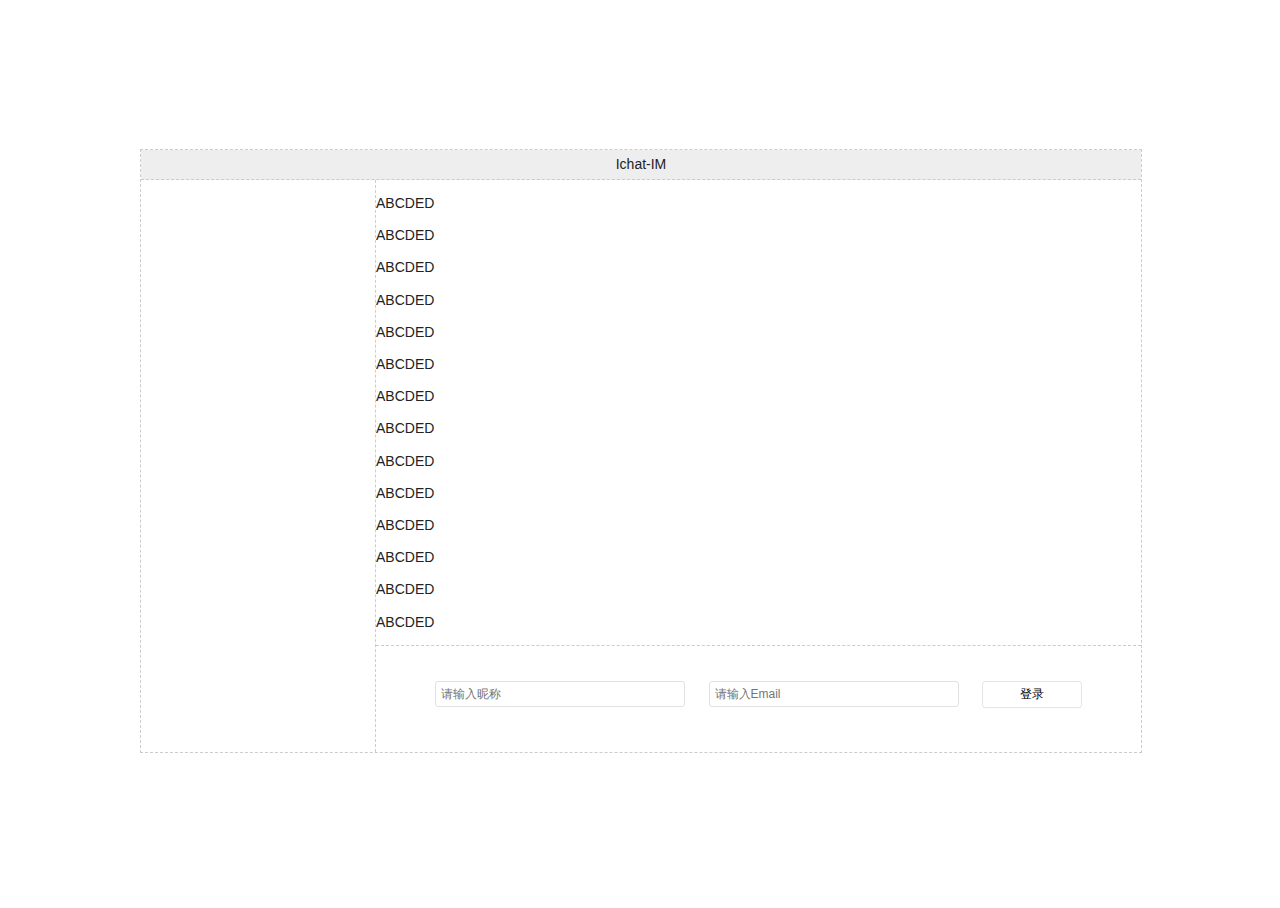
==== webclient/index.html @ 7667c12d "updates" ====
<!DOCTYPE html>
<html>
<head>
	<meta charset="utf-8">
	<meta name="renderer" content="webkit">
	<title>公共聊天室</title>
	<link rel="stylesheet" type="text/css" href="./assets/css/ichat-im.css">
</head>
<body>
	<div id="main">
		<div class="container">
			<div id="header">Ichat-IM</div>
			<div id="main-div">
				<div id="box1">
				</div>
				<div id="box2">
					<div id="row-1">
						<p>ABCDED</p>
						<p>ABCDED</p>
						<p>ABCDED</p>
						<p>ABCDED</p>
						<p>ABCDED</p>
						<p>ABCDED</p>
						<p>ABCDED</p>
						<p>ABCDED</p>
						<p>ABCDED</p>
						<p>ABCDED</p>
						<p>ABCDED</p>
						<p>ABCDED</p>
						<p>ABCDED</p>
						<p>ABCDED</p>
						<p>ABCDED</p>
						<p>ABCDED</p>
						<p>ABCDED</p>
						<p>ABCDED</p>
						<p>ABCDED</p>
						<p>ABCDED</p>
						<p>ABCDED</p>
						<p>ABCDED</p>
						<p>ABCDED</p>
						<p>ABCDED</p>
						<p>ABCDED</p>
						<p>ABCDED</p>
						<p>ABCDED</p>
						<p>ABCDED</p>
						<p>ABCDED</p>
						<p>ABCDED</p>
						<p>ABCDED</p>
						<p>ABCDED</p>
						<p>ABCDED</p>
						<p>ABCDED</p>
						<p>ABCDED</p>
						<p>ABCDED</p>
						<p>ABCDED</p>
						<p>ABCDED</p>
						<p>ABCDED</p>
						<p>ABCDED</p>
						<p>ABCDED</p>
						<p>ABCDED</p>
						<p>ABCDED</p>
						<p>ABCDED</p>
						<p>ABCDED</p>
						<p>ABCDED</p>
						<p>ABCDED</p>
					</div>
					
					<div id="row-2">
						<div class="send-msg-box-wrapper">
							<div id="inputbox" style="display: none;">
								<div class="input-area">
									<ul class="tool-bar">
										<li class="tool-item">
											<i class="" title="表情"></i>
											<div class="faceDiv"></div>
										</li>
										<li class="tool-item">
											<i class="" onclick="upload()" title="图片"></i>
										</li>
									</ul>
									<span class="user-guide">Enter 发送 , Ctrl+Enter 换行</span>

									<div class="msg-box" style="height:100%;">
										<textarea class="input-msg-box" onkeydown="chat.keySend(event);" id="chattext"></textarea>
									</div>

								</div>

								<div class="action-area">
									<a href="javascript:;" class="send-message-button" onclick="chat.sendMessage()">发送</a>
								</div>
							</div>

							<div id="loginbox" class="area" style="width:100%;text-align:center;display:block;">
								<form action="javascript:void(0)" onsubmit="return chat.doLogin('','');">
									<div class="clearfix" style="margin-top:35px">
										<input name="name" id="name" style="margin-right:20px;width:250px;" placeholder="请输入昵称" class="fm-input" value="" type="text">
										<input id="email" class="fm-input" style="margin-right:20px;width:250px;" name="email" placeholder="请输入Email" type="text">
										<button type="submit" class="btn">登录</button>
									</div>
									
								</form>
							</div>

						</div>
					</div>
				</div>
			</div>
		</div>
	</div>
</body>
</html>

<script src="./assets/js/config.js"></script>
<script src="./assets/js/ichat.js"></script>
---- webclient/assets/css/ichat-im.css ----
/*html, body, div, span, applet, object, iframe, h1, h2, h3, h4, h5, h6, p, blockquote, pre, a, abbr, acronym, address, big, cite, code, del, dfn, em, img, ins, kbd, q, s, samp, small, strike, strong, sub, sup, tt, var, b, u, i, center, dl, dt, dd, ol, ul, li, fieldset, form, label, legend, table, caption, tbody, tfoot, thead, tr, th, td, article, aside, canvas, details, embed, figure, figcaption, footer, header, hgroup, menu, nav, output, ruby, section, summary, time, mark, audio, video { margin: 0px; padding: 0px; border: 0px none; font-family: inherit; font-style: inherit; font-weight: inherit; line-height: inherit; font-size-adjust: inherit; font-stretch: inherit; font-feature-settings: inherit; font-language-override: inherit; font-kerning: inherit; font-synthesis: inherit; font-variant: inherit; font-size: 100%; vertical-align: baseline; }*/
html { line-height: 1; }
ol, ul { list-style: outside none none; }
q::before, q::after, blockquote::before, blockquote::after { content: none; }
td {margin:0;padding: 0;}
html, body {
	width: 100%;
	height: 100%;
	overflow: hidden;
	color: rgb(34, 34, 34);
	font-size: 14px;
	line-height: 1.3em;
	font-family: "冬青黑体简体中文","Tahoma","Hiragino Sans GB","Microsoft YaHei","微软雅黑","STHeiti","WenQuanYi Micro Hei",SimSun,sans-serif,"Apple Color Emoji" ! important;
}

body {
	box-sizing: border-box;
}
input, textarea, keygen, select, button {
	font-family: "冬青黑体简体中文","Tahoma","Hiragino Sans GB","Microsoft YaHei","微软雅黑","STHeiti","WenQuanYi Micro Hei",SimSun,sans-serif,"Apple Color Emoji" ! important;
}
pre {
	white-space: pre-wrap;
}

#main {
	width: 100%;
	height: 100%;
	padding-top: 1px;
}

.container {
	position: absolute;
    left: 50%;
    top: 50%;
    width: 1000px;
    height: 602px;
    margin-left: -500px;
    margin-top: -301px;
    overflow: hidden;
    border: 1px dashed #ccc;
}

#header {
    width: 100%;
    height: 29px;
    line-height: 29px;
    text-align: center;
    border-bottom: 1px dashed #ccc;
    background: #eee repeat;
}

#main-div {
    display: block;
    width: 100%;
    height: 572px;
}

#box1 {
	float: left;
	width: 233px; 
    height: 100%;
    background-color: #fff;
    overflow-x: hidden;
    overflow-y: auto;
}
#box2 {
	position: relative;
	float: right;
	width: 765px;
    height: 100%;
    border-left: 1px dashed #ccc;
    background-color: #fff;
    overflow: hidden;
}

#box2 #row-1 {
	width: 100%;
	height: 465px;
	background-color: #fff;
    overflow-y: auto;
    overflow-x: hidden;
}

#box2 #row-2 {
	position: absolute;
	bottom: 0px;
	left: 0px;
	width: 100%;
	min-height: 106px;
	border-top: 1px dashed #ccc;
}

.btn {
    width: 100px;
    height: 27px;
    background: #fff;
    border: 1px solid #e5e5e5;
    border-radius: 3px;
    outline: 0 none;
    cursor: pointer;
    overflow: hidden;
    text-overflow: ellipsis;
    white-space: nowrap;
    overflow-wrap: normal;
    display: inline-block;
	text-align: center;
    text-decoration: none;
    font-size: 12px;
}
.fm-input {
	border: 1px solid #ccc;	
	box-sizing: border-box;
    color: rgb(34, 34, 34);
    font-size: 12px;
    border: 1px solid rgb(225, 225, 225);
    border-radius: 3px;
    background-color: rgb(255, 255, 255);
    padding: 5px;
    outline: 0px none;
}
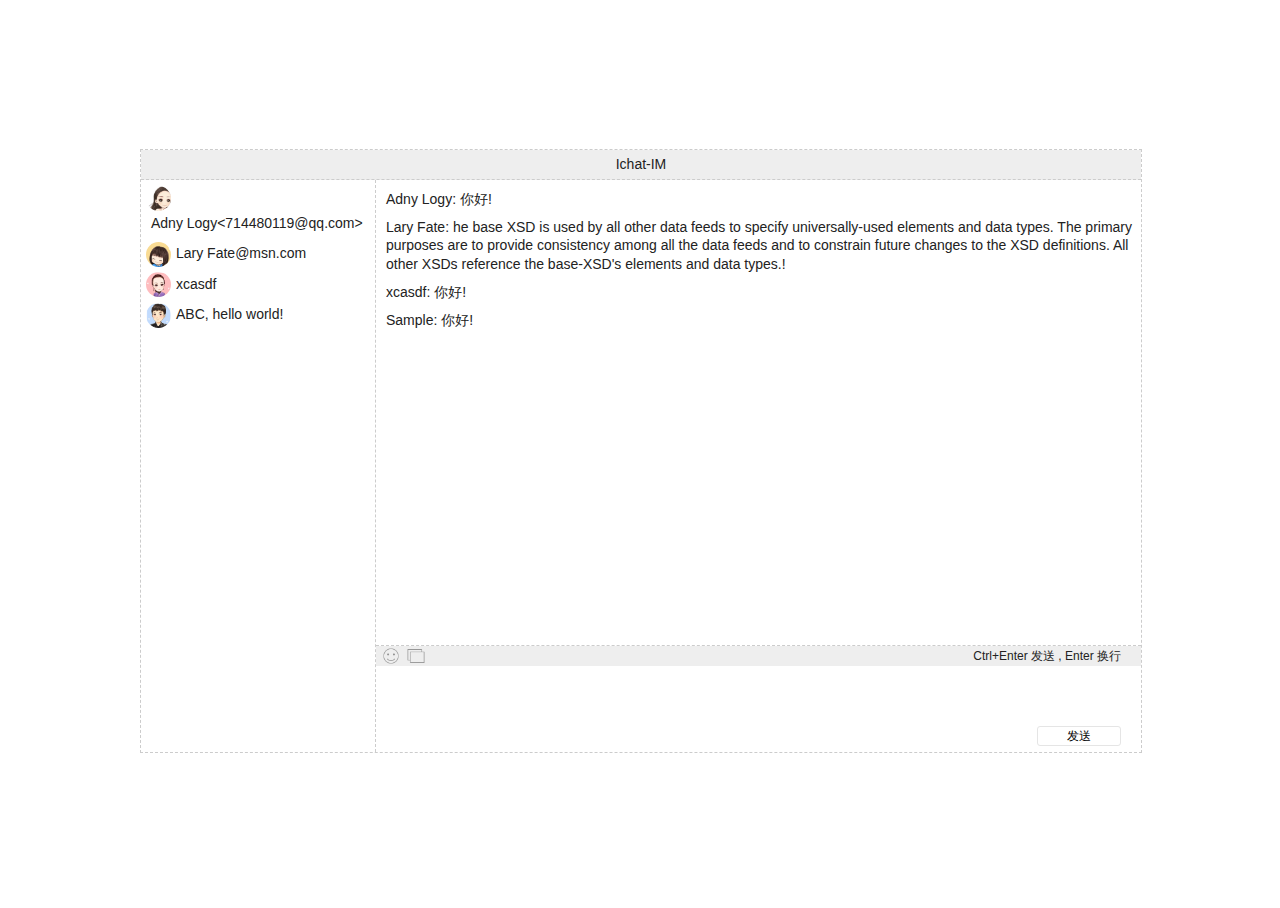
==== commit 9e1b9460: "updates" ====
--- a/webclient/index.html
+++ b/webclient/index.html
@@ -11,97 +11,79 @@
 		<div class="container">
 			<div id="header">Ichat-IM</div>
 			<div id="main-div">
+
 				<div id="box1">
+					<div>
+						<ul>
+							<li><img src="./assets/images/f1/f_4.jpg"/><span>Adny Logy&lt;714480119@qq.com&gt;</span></li>
+							<li><img src="./assets/images/f1/f_2.jpg"/><span>Lary Fate@msn.com</span></li>
+							<li><img src="./assets/images/f1/f_6.jpg"/><span>xcasdf</span></li>
+							<li><img src="./assets/images/f1/f_5.jpg"/><span>ABC, hello world!</span></li>
+						</ul>
+					</div>
 				</div>
+
 				<div id="box2">
 					<div id="row-1">
-						<p>ABCDED</p>
-						<p>ABCDED</p>
-						<p>ABCDED</p>
-						<p>ABCDED</p>
-						<p>ABCDED</p>
-						<p>ABCDED</p>
-						<p>ABCDED</p>
-						<p>ABCDED</p>
-						<p>ABCDED</p>
-						<p>ABCDED</p>
-						<p>ABCDED</p>
-						<p>ABCDED</p>
-						<p>ABCDED</p>
-						<p>ABCDED</p>
-						<p>ABCDED</p>
-						<p>ABCDED</p>
-						<p>ABCDED</p>
-						<p>ABCDED</p>
-						<p>ABCDED</p>
-						<p>ABCDED</p>
-						<p>ABCDED</p>
-						<p>ABCDED</p>
-						<p>ABCDED</p>
-						<p>ABCDED</p>
-						<p>ABCDED</p>
-						<p>ABCDED</p>
-						<p>ABCDED</p>
-						<p>ABCDED</p>
-						<p>ABCDED</p>
-						<p>ABCDED</p>
-						<p>ABCDED</p>
-						<p>ABCDED</p>
-						<p>ABCDED</p>
-						<p>ABCDED</p>
-						<p>ABCDED</p>
-						<p>ABCDED</p>
-						<p>ABCDED</p>
-						<p>ABCDED</p>
-						<p>ABCDED</p>
-						<p>ABCDED</p>
-						<p>ABCDED</p>
-						<p>ABCDED</p>
-						<p>ABCDED</p>
-						<p>ABCDED</p>
-						<p>ABCDED</p>
-						<p>ABCDED</p>
-						<p>ABCDED</p>
+						<p>
+							<span>Adny Logy:</span>
+							<span>你好!</span>
+						</p>
+
+						<p>
+							<span>Lary Fate:</span>
+							<span>he base XSD is used by all other data feeds to specify universally-used elements and data types. The primary purposes are to provide consistency among all the data feeds and to constrain future changes to the XSD definitions. All other XSDs reference the base-XSD's elements and data types.!</span>
+						</p>
+
+						<p>
+							<span>xcasdf:</span>
+							<span>你好!</span>
+						</p>
+
+						<p>
+							<span>Sample:</span>
+							<span>你好!</span>
+						</p>
+
 					</div>
 					
 					<div id="row-2">
-						<div class="send-msg-box-wrapper">
-							<div id="inputbox" style="display: none;">
-								<div class="input-area">
-									<ul class="tool-bar">
-										<li class="tool-item">
-											<i class="" title="表情"></i>
-											<div class="faceDiv"></div>
-										</li>
-										<li class="tool-item">
-											<i class="" onclick="upload()" title="图片"></i>
-										</li>
-									</ul>
-									<span class="user-guide">Enter 发送 , Ctrl+Enter 换行</span>
+						<div id="inputbox" style="display: block;">
+							<div class="input-area">
+								<ul class="tool-bar clearfix">
+									<li>
+										<i class="emo" title="表情"><img src="./assets/images/happy_face.png"/></i>
+										<div id="faceDiv"></div>
+									</li>
+									<li>
+										<i class="attachment" onclick="upload()" title="图片"><img src="./assets/images/photos.png"></i>
+									</li>
+									<li class="user-guide">
+										<span>Ctrl+Enter 发送 , Enter 换行</span>
+									</li>
+								</ul>
 
-									<div class="msg-box" style="height:100%;">
-										<textarea class="input-msg-box" onkeydown="chat.keySend(event);" id="chattext"></textarea>
-									</div>
-
+								<div class="msg-box">
+									<textarea onkeydown="chat.keySend(event);" id="chattext"></textarea>
 								</div>
 
-								<div class="action-area">
-									<a href="javascript:;" class="send-message-button" onclick="chat.sendMessage()">发送</a>
-								</div>
 							</div>
 
-							<div id="loginbox" class="area" style="width:100%;text-align:center;display:block;">
-								<form action="javascript:void(0)" onsubmit="return chat.doLogin('','');">
-									<div class="clearfix" style="margin-top:35px">
-										<input name="name" id="name" style="margin-right:20px;width:250px;" placeholder="请输入昵称" class="fm-input" value="" type="text">
-										<input id="email" class="fm-input" style="margin-right:20px;width:250px;" name="email" placeholder="请输入Email" type="text">
-										<button type="submit" class="btn">登录</button>
-									</div>
-									
-								</form>
+							<div class="action-area">
+								<a href="javascript:;" class="btn wxbtn" onclick="chat.sendMessage()">发送</a>
 							</div>
+						</div>
 
+						<div id="loginbox" class="area" style="width:100%;text-align:center;display:none;">
+							<form action="javascript:void(0)" onsubmit="return webctl.doLogin('','');">
+								<div class="clearfix" style="margin-top:35px">
+									<input type="text" name="name" id="name" class="fm-input" placeholder="请输入昵称"/>
+									<input type="text" name="email" id="email" class="fm-input" placeholder="请输入Email"/>
+									<button type="submit" class="btn">登录</button>
+								</div>
+							</form>
 						</div>
+
 					</div>
 				</div>
 			</div>
--- a/webclient/assets/css/ichat-im.css
+++ b/webclient/assets/css/ichat-im.css
@@ -1,4 +1,3 @@
-/*html, body, div, span, applet, object, iframe, h1, h2, h3, h4, h5, h6, p, blockquote, pre, a, abbr, acronym, address, big, cite, code, del, dfn, em, img, ins, kbd, q, s, samp, small, strike, strong, sub, sup, tt, var, b, u, i, center, dl, dt, dd, ol, ul, li, fieldset, form, label, legend, table, caption, tbody, tfoot, thead, tr, th, td, article, aside, canvas, details, embed, figure, figcaption, footer, header, hgroup, menu, nav, output, ruby, section, summary, time, mark, audio, video { margin: 0px; padding: 0px; border: 0px none; font-family: inherit; font-style: inherit; font-weight: inherit; line-height: inherit; font-size-adjust: inherit; font-stretch: inherit; font-feature-settings: inherit; font-language-override: inherit; font-kerning: inherit; font-synthesis: inherit; font-variant: inherit; font-size: 100%; vertical-align: baseline; }*/
 html { line-height: 1; }
 ol, ul { list-style: outside none none; }
 q::before, q::after, blockquote::before, blockquote::after { content: none; }
@@ -10,14 +9,14 @@
 	color: rgb(34, 34, 34);
 	font-size: 14px;
 	line-height: 1.3em;
-	font-family: "冬青黑体简体中文","Tahoma","Hiragino Sans GB","Microsoft YaHei","微软雅黑","STHeiti","WenQuanYi Micro Hei",SimSun,sans-serif,"Apple Color Emoji" ! important;
+	font-family:"Microsoft YaHei","微软雅黑","STHeiti","WenQuanYi Micro Hei",SimSun,sans-serif,"Apple Color Emoji" ! important;
 }
 
 body {
 	box-sizing: border-box;
 }
 input, textarea, keygen, select, button {
-	font-family: "冬青黑体简体中文","Tahoma","Hiragino Sans GB","Microsoft YaHei","微软雅黑","STHeiti","WenQuanYi Micro Hei",SimSun,sans-serif,"Apple Color Emoji" ! important;
+	font-family:"Microsoft YaHei","微软雅黑","STHeiti","WenQuanYi Micro Hei",SimSun,sans-serif,"Apple Color Emoji" ! important;
 }
 pre {
 	white-space: pre-wrap;
@@ -64,6 +63,32 @@
     overflow-x: hidden;
     overflow-y: auto;
 }
+
+#box1 ul {
+    padding: 0;
+    margin: 5px 5px;
+}
+
+#box1 li {
+    margin: 5px 0;
+    line-height: 25px;
+}
+
+#box1 li span {
+    display: inline-block;
+    margin-left: 5px;
+    height: 25px;
+    cursor: pointer;
+}
+
+#box1 img {
+    height: 25px;
+    width: 25px;
+    vertical-align: middle;
+    border-radius: 50%;
+    cursor: pointer;
+}
+
 #box2 {
 	position: relative;
 	float: right;
@@ -91,6 +116,11 @@
 	border-top: 1px dashed #ccc;
 }
 
+#row-1 p {
+    padding-left:10px;
+    margin: 10px 0;
+}
+
 .btn {
     width: 100px;
     height: 27px;
@@ -108,7 +138,21 @@
     text-decoration: none;
     font-size: 12px;
 }
+
+.wxbtn {
+    float: right;
+    width: 80px;
+    height: 16px;
+    margin-top: 2px;
+    margin-right: 20px;
+    padding: 1px;
+    line-height: 16px;
+    color: #000;
+}
+
 .fm-input {
+    margin-right:20px;
+    width:250px;
 	border: 1px solid #ccc;	
 	box-sizing: border-box;
     color: rgb(34, 34, 34);
@@ -118,4 +162,48 @@
     background-color: rgb(255, 255, 255);
     padding: 5px;
     outline: 0px none;
-}+}
+
+.input-area .tool-bar {
+    margin: 0;
+    padding: 0;
+    background: #eee;
+}
+
+.input-area li {
+    float: left;
+    height: 20px;
+    line-height: 20px;
+    margin: 0 0 0 5px;
+}
+
+.input-area li.user-guide {
+    float: right;
+    margin-right: 20px;
+    font-size: 12px;
+}
+
+.input-area img {
+    width: 20px;
+    height: 20px;
+    cursor: pointer;
+}
+
+.msg-box textarea{
+    border: 0;
+    width:100%;
+    outline: none;
+    height: 50px;
+    max-height: 50px;
+    resize: none;
+}
+
+.clearfix:after { 
+    visibility: hidden; 
+    display: block; 
+    font-size: 0; 
+    content: " "; 
+    clear: both; 
+    height: 0; 
+} 
+.clearfix{*zoom:1;}
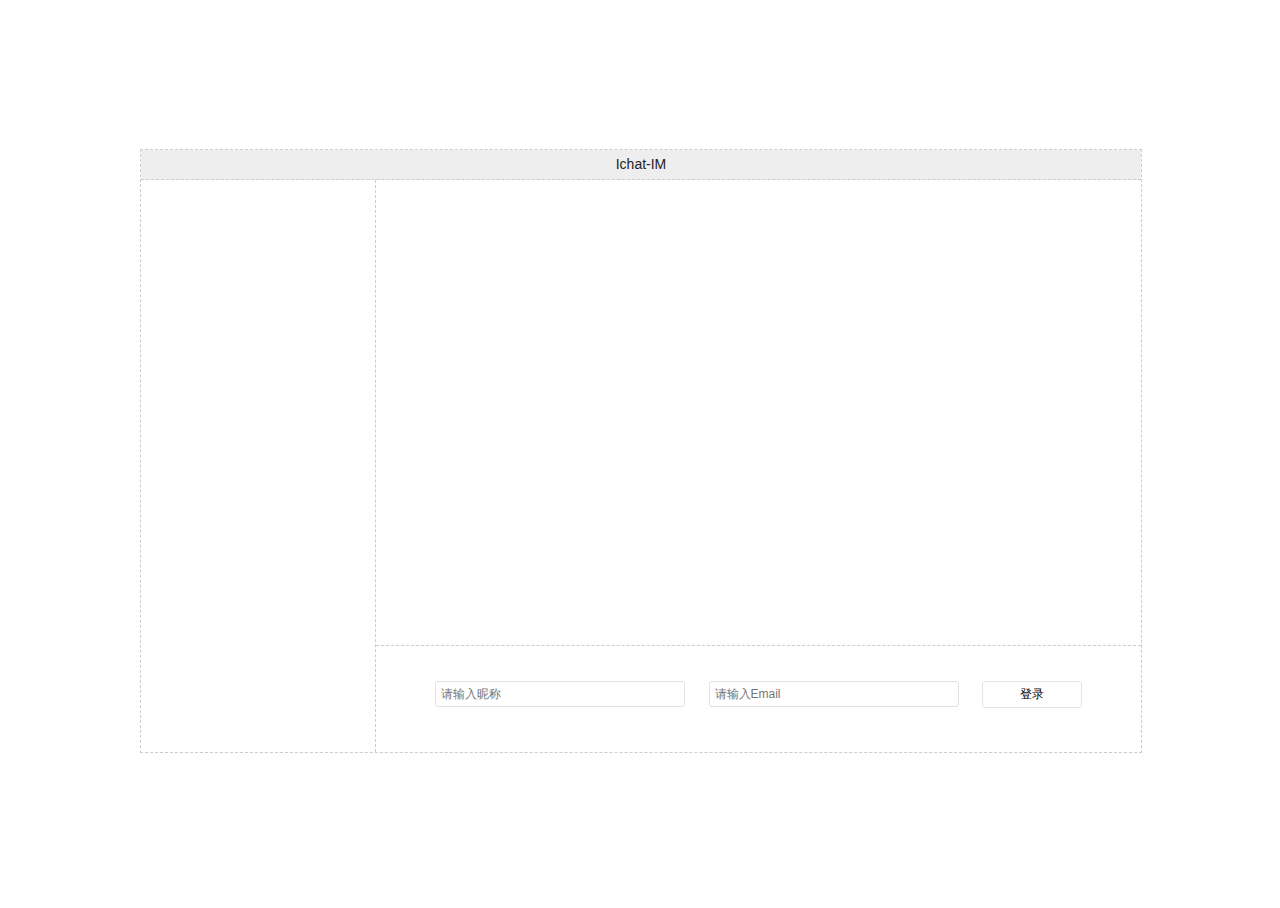
==== commit ea635b0f: "convert tab to space" ====
--- a/webclient/index.html
+++ b/webclient/index.html
@@ -1,96 +1,75 @@
 <!DOCTYPE html>
 <html>
 <head>
-	<meta charset="utf-8">
-	<meta name="renderer" content="webkit">
-	<title>公共聊天室</title>
-	<link rel="stylesheet" type="text/css" href="./assets/css/ichat-im.css">
+  <meta charset="utf-8">
+  <meta name="renderer" content="webkit">
+  <title>公共聊天室</title>
+  <link rel="stylesheet" type="text/css" href="./assets/css/ichat-im.css">
 </head>
 <body>
-	<div id="main">
-		<div class="container">
-			<div id="header">Ichat-IM</div>
-			<div id="main-div">
+  <div id="main">
+    <div class="container">
+      <div id="header">Ichat-IM</div>
+      <div id="main-div">
 
-				<div id="box1">
-					<div>
-						<ul>
-							<li><img src="./assets/images/f1/f_4.jpg"/><span>Adny Logy&lt;714480119@qq.com&gt;</span></li>
-							<li><img src="./assets/images/f1/f_2.jpg"/><span>Lary Fate@msn.com</span></li>
-							<li><img src="./assets/images/f1/f_6.jpg"/><span>xcasdf</span></li>
-							<li><img src="./assets/images/f1/f_5.jpg"/><span>ABC, hello world!</span></li>
-						</ul>
-					</div>
-				</div>
+        <div id="box1">
+          <div>
+            <ul>
+            </ul>
+          </div>
+        </div>
 
-				<div id="box2">
-					<div id="row-1">
-						<p>
-							<span>Adny Logy:</span>
-							<span>你好!</span>
-						</p>
+        <div id="box2">
+          <div id="row-1">
+          </div>
+          
+          <div id="row-2">
+            <div id="inputbox" style="display: none;">
+              <div class="input-area">
+                <ul class="tool-bar clearfix">
+                  <li>
+                    <i class="emo" title="表情"><img src="./assets/images/happy_face.png"/></i>
+                  </li>
+                  <!--
+                  <li>
+                    <i class="attachment" onclick="upload()" title="图片"><img src="./assets/images/photos.png"></i>
+                  </li>
+                  -->
+                  <li class="user-guide">
+                    <span>Ctrl+Enter 发送 , Enter 换行</span>
+                  </li>
+                </ul>
 
-						<p>
-							<span>Lary Fate:</span>
-							<span>he base XSD is used by all other data feeds to specify universally-used elements and data types. The primary purposes are to provide consistency among all the data feeds and to constrain future changes to the XSD definitions. All other XSDs reference the base-XSD's elements and data types.!</span>
-						</p>
+                <div class="msg-box">
+                  <textarea id="txt"></textarea>
+                </div>
 
-						<p>
-							<span>xcasdf:</span>
-							<span>你好!</span>
-						</p>
+              </div>
 
-						<p>
-							<span>Sample:</span>
-							<span>你好!</span>
-						</p>
+              <div class="action-area">
+                <a href="javascript:;" class="btn wxbtn" onclick="app.message()">发送</a>
+              </div>
+            </div>
 
-					</div>
-					
-					<div id="row-2">
-						<div id="inputbox" style="display: block;">
-							<div class="input-area">
-								<ul class="tool-bar clearfix">
-									<li>
-										<i class="emo" title="表情"><img src="./assets/images/happy_face.png"/></i>
-										<div id="faceDiv"></div>
-									</li>
-									<li>
-										<i class="attachment" onclick="upload()" title="图片"><img src="./assets/images/photos.png"></i>
-									</li>
-									<li class="user-guide">
-										<span>Ctrl+Enter 发送 , Enter 换行</span>
-									</li>
-								</ul>
+            <div id="loginbox" class="area" style="width:100%;text-align:center;display:block;">
+              <form action="javascript:void(0)" onsubmit="return app.login(this);">
+                <div class="clearfix" style="margin-top:35px">
+                  <input type="text" name="name" id="name" class="fm-input" placeholder="请输入昵称"/>
+                  <input type="text" name="email" id="email" class="fm-input" placeholder="请输入Email"/>
+                  <button type="submit" class="btn">登录</button>
+                </div>
+              </form>
+            </div>
 
-								<div class="msg-box">
-									<textarea onkeydown="chat.keySend(event);" id="chattext"></textarea>
-								</div>
-
-							</div>
-
-							<div class="action-area">
-								<a href="javascript:;" class="btn wxbtn" onclick="chat.sendMessage()">发送</a>
-							</div>
-						</div>
-
-						<div id="loginbox" class="area" style="width:100%;text-align:center;display:none;">
-							<form action="javascript:void(0)" onsubmit="return webctl.doLogin('','');">
-								<div class="clearfix" style="margin-top:35px">
-									<input type="text" name="name" id="name" class="fm-input" placeholder="请输入昵称"/>
-									<input type="text" name="email" id="email" class="fm-input" placeholder="请输入Email"/>
-									<button type="submit" class="btn">登录</button>
-								</div>
-							</form>
-						</div>
-
-					</div>
-				</div>
-			</div>
-		</div>
-	</div>
+          </div>
+        </div>
+      </div>
+    </div>
+  </div>
 </body>
 </html>
 
+<script src="./assets/js/jquery.min.js"></script>
+<script src="./assets/js/emotion.js"></script>
 <script src="./assets/js/config.js"></script>
 <script src="./assets/js/ichat.js"></script>
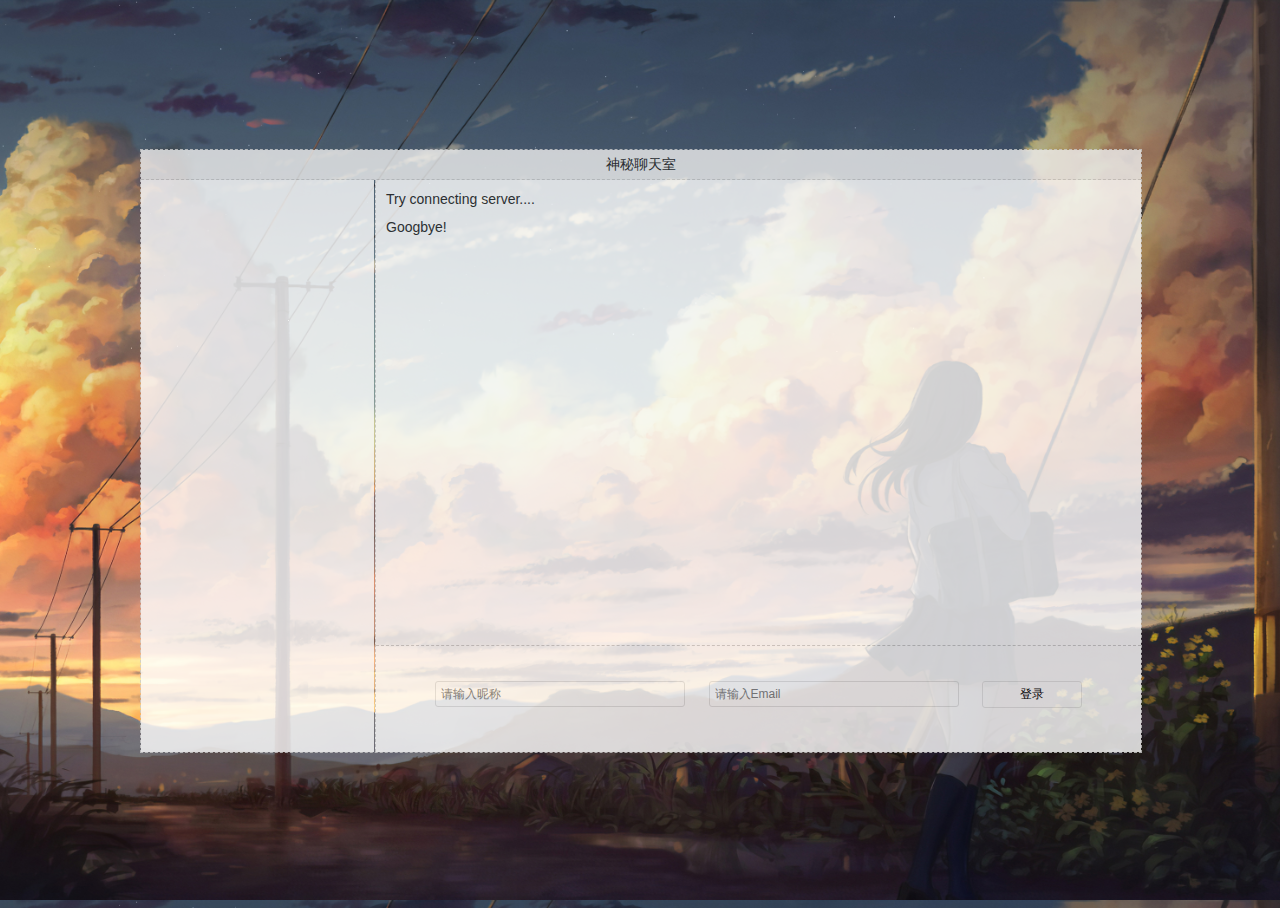
==== commit ac860d19: "rewrite" ====
--- a/webclient/index.html
+++ b/webclient/index.html
@@ -1,75 +1,75 @@
-<!DOCTYPE html>
-<html>
-<head>
-  <meta charset="utf-8">
-  <meta name="renderer" content="webkit">
-  <title>公共聊天室</title>
-  <link rel="stylesheet" type="text/css" href="./assets/css/ichat-im.css">
-</head>
-<body>
-  <div id="main">
-    <div class="container">
-      <div id="header">Ichat-IM</div>
-      <div id="main-div">
-
-        <div id="box1">
-          <div>
-            <ul>
-            </ul>
-          </div>
-        </div>
-
-        <div id="box2">
-          <div id="row-1">
-          </div>
-          
-          <div id="row-2">
-            <div id="inputbox" style="display: none;">
-              <div class="input-area">
-                <ul class="tool-bar clearfix">
-                  <li>
-                    <i class="emo" title="表情"><img src="./assets/images/happy_face.png"/></i>
-                  </li>
-                  <!--
-                  <li>
-                    <i class="attachment" onclick="upload()" title="图片"><img src="./assets/images/photos.png"></i>
-                  </li>
-                  -->
-                  <li class="user-guide">
-                    <span>Ctrl+Enter 发送 , Enter 换行</span>
-                  </li>
-                </ul>
-
-                <div class="msg-box">
-                  <textarea id="txt"></textarea>
-                </div>
-
-              </div>
-
-              <div class="action-area">
-                <a href="javascript:;" class="btn wxbtn" onclick="app.message()">发送</a>
-              </div>
-            </div>
-
-            <div id="loginbox" class="area" style="width:100%;text-align:center;display:block;">
-              <form action="javascript:void(0)" onsubmit="return app.login(this);">
-                <div class="clearfix" style="margin-top:35px">
-                  <input type="text" name="name" id="name" class="fm-input" placeholder="请输入昵称"/>
-                  <input type="text" name="email" id="email" class="fm-input" placeholder="请输入Email"/>
-                  <button type="submit" class="btn">登录</button>
-                </div>
-              </form>
-            </div>
-
-          </div>
-        </div>
-      </div>
-    </div>
-  </div>
-</body>
-</html>
-
-<script src="./assets/js/jquery.min.js"></script>
-<script src="./assets/js/emotion.js"></script>
-<script src="./assets/js/config.js"></script>
-<script src="./assets/js/ichat.js"></script>
+<!DOCTYPE html>
+<html>
+<head>
+  <meta charset="utf-8">
+  <meta name="renderer" content="webkit">
+  <title>神秘聊天室</title>
+  <link rel="stylesheet" type="text/css" href="./assets/css/ichat-im.css">
+</head>
+<body>
+  <div id="main">
+    <div class="container">
+      <div id="header">神秘聊天室</div>
+      <div id="main-div">
+
+        <div id="box1">
+          <div>
+            <ul>
+            </ul>
+          </div>
+        </div>
+
+        <div id="box2">
+          <div id="row-1">
+          </div>
+          
+          <div id="row-2">
+            <div id="inputbox" style="display: none;">
+              <div class="input-area">
+                <ul class="tool-bar clearfix">
+                  <li>
+                    <i class="emo" title="表情"><img src="./assets/images/happy_face.png"/></i>
+                  </li>
+                  <!--
+                  <li>
+                    <i class="attachment" onclick="upload()" title="图片"><img src="./assets/images/photos.png"></i>
+                  </li>
+                  -->
+                  <li class="user-guide">
+                    <span>Ctrl+Enter 发送 , Enter 换行</span>
+                  </li>
+                </ul>
+
+                <div class="msg-box">
+                  <textarea id="txt"></textarea>
+                </div>
+
+              </div>
+
+              <div class="action-area">
+                <a href="javascript:;" class="btn wxbtn" onclick="app.message()">发送</a>
+              </div>
+            </div>
+
+            <div id="loginbox" class="area" style="width:100%;text-align:center;display:block;">
+              <form action="javascript:void(0)" onsubmit="return app.login(this);">
+                <div class="clearfix" style="margin-top:35px">
+                  <input type="text" name="name" id="name" class="fm-input" placeholder="请输入昵称"/>
+                  <input type="text" name="email" id="email" class="fm-input" placeholder="请输入Email"/>
+                  <button type="submit" class="btn">登录</button>
+                </div>
+              </form>
+            </div>
+
+          </div>
+        </div>
+      </div>
+    </div>
+  </div>
+</body>
+</html>
+
+<script src="./assets/js/jquery.min.js"></script>
+<script src="./assets/js/emotion.js"></script>
+<script src="./assets/js/config.js"></script>
+<script src="./assets/js/ichat.js"></script>
--- a/webclient/assets/css/ichat-im.css
+++ b/webclient/assets/css/ichat-im.css
@@ -1,209 +1,243 @@
-html { line-height: 1; }
-ol, ul { list-style: outside none none; }
-q::before, q::after, blockquote::before, blockquote::after { content: none; }
-td {margin:0;padding: 0;}
-html, body {
-	width: 100%;
-	height: 100%;
-	overflow: hidden;
-	color: rgb(34, 34, 34);
-	font-size: 14px;
-	line-height: 1.3em;
-	font-family:"Microsoft YaHei","微软雅黑","STHeiti","WenQuanYi Micro Hei",SimSun,sans-serif,"Apple Color Emoji" ! important;
-}
-
-body {
-	box-sizing: border-box;
-}
-input, textarea, keygen, select, button {
-	font-family:"Microsoft YaHei","微软雅黑","STHeiti","WenQuanYi Micro Hei",SimSun,sans-serif,"Apple Color Emoji" ! important;
-}
-pre {
-	white-space: pre-wrap;
-}
-
-#main {
-	width: 100%;
-	height: 100%;
-	padding-top: 1px;
-}
-
-.container {
-	position: absolute;
-    left: 50%;
-    top: 50%;
-    width: 1000px;
-    height: 602px;
-    margin-left: -500px;
-    margin-top: -301px;
-    overflow: hidden;
-    border: 1px dashed #ccc;
-}
-
-#header {
-    width: 100%;
-    height: 29px;
-    line-height: 29px;
-    text-align: center;
-    border-bottom: 1px dashed #ccc;
-    background: #eee repeat;
-}
-
-#main-div {
-    display: block;
-    width: 100%;
-    height: 572px;
-}
-
-#box1 {
-	float: left;
-	width: 233px; 
-    height: 100%;
-    background-color: #fff;
-    overflow-x: hidden;
-    overflow-y: auto;
-}
-
-#box1 ul {
-    padding: 0;
-    margin: 5px 5px;
-}
-
-#box1 li {
-    margin: 5px 0;
-    line-height: 25px;
-}
-
-#box1 li span {
-    display: inline-block;
-    margin-left: 5px;
-    height: 25px;
-    cursor: pointer;
-}
-
-#box1 img {
-    height: 25px;
-    width: 25px;
-    vertical-align: middle;
-    border-radius: 50%;
-    cursor: pointer;
-}
-
-#box2 {
-	position: relative;
-	float: right;
-	width: 765px;
-    height: 100%;
-    border-left: 1px dashed #ccc;
-    background-color: #fff;
-    overflow: hidden;
-}
-
-#box2 #row-1 {
-	width: 100%;
-	height: 465px;
-	background-color: #fff;
-    overflow-y: auto;
-    overflow-x: hidden;
-}
-
-#box2 #row-2 {
-	position: absolute;
-	bottom: 0px;
-	left: 0px;
-	width: 100%;
-	min-height: 106px;
-	border-top: 1px dashed #ccc;
-}
-
-#row-1 p {
-    padding-left:10px;
-    margin: 10px 0;
-}
-
-.btn {
-    width: 100px;
-    height: 27px;
-    background: #fff;
-    border: 1px solid #e5e5e5;
-    border-radius: 3px;
-    outline: 0 none;
-    cursor: pointer;
-    overflow: hidden;
-    text-overflow: ellipsis;
-    white-space: nowrap;
-    overflow-wrap: normal;
-    display: inline-block;
-	text-align: center;
-    text-decoration: none;
-    font-size: 12px;
-}
-
-.wxbtn {
-    float: right;
-    width: 80px;
-    height: 16px;
-    margin-top: 2px;
-    margin-right: 20px;
-    padding: 1px;
-    line-height: 16px;
-    color: #000;
-}
-
-.fm-input {
-    margin-right:20px;
-    width:250px;
-	border: 1px solid #ccc;	
-	box-sizing: border-box;
-    color: rgb(34, 34, 34);
-    font-size: 12px;
-    border: 1px solid rgb(225, 225, 225);
-    border-radius: 3px;
-    background-color: rgb(255, 255, 255);
-    padding: 5px;
-    outline: 0px none;
-}
-
-.input-area .tool-bar {
-    margin: 0;
-    padding: 0;
-    background: #eee;
-}
-
-.input-area li {
-    float: left;
-    height: 20px;
-    line-height: 20px;
-    margin: 0 0 0 5px;
-}
-
-.input-area li.user-guide {
-    float: right;
-    margin-right: 20px;
-    font-size: 12px;
-}
-
-.input-area img {
-    width: 20px;
-    height: 20px;
-    cursor: pointer;
-}
-
-.msg-box textarea{
-    border: 0;
-    width:100%;
-    outline: none;
-    height: 50px;
-    max-height: 50px;
-    resize: none;
-}
-
-.clearfix:after { 
-    visibility: hidden; 
-    display: block; 
-    font-size: 0; 
-    content: " "; 
-    clear: both; 
-    height: 0; 
-} 
-.clearfix{*zoom:1;}
+html { line-height: 1; }
+ol, ul { list-style: outside none none; }
+q::before, q::after, blockquote::before, blockquote::after { content: none; }
+td {margin:0;padding: 0;}
+html, body {
+    width: 100%;
+    height: 100%;
+    overflow: hidden;
+    color: rgb(34, 34, 34);
+    font-size: 14px;
+    line-height: 1.3em;
+    font-family:"Microsoft YaHei","微软雅黑","STHeiti","WenQuanYi Micro Hei",SimSun,sans-serif,"Apple Color Emoji" ! important;
+}
+
+body {
+    box-sizing: border-box;
+    background-image: url('../images/bg.png');
+    background-position: center;
+    background-size: cover;
+}
+input, textarea, keygen, select, button {
+    font-family:"Microsoft YaHei","微软雅黑","STHeiti","WenQuanYi Micro Hei",SimSun,sans-serif,"Apple Color Emoji" ! important;
+}
+pre {
+    white-space: pre-wrap;
+}
+
+#main {
+    width: 100%;
+    height: 100%;
+    padding-top: 1px;
+}
+
+.container {
+    position: absolute;
+    left: 50%;
+    top: 50%;
+    width: 1000px;
+    height: 602px;
+    margin-left: -500px;
+    margin-top: -301px;
+    overflow: hidden;
+    border: 1px dashed #ccc;
+    opacity: 80%;
+}
+
+#header {
+    width: 100%;
+    height: 29px;
+    line-height: 29px;
+    text-align: center;
+    border-bottom: 1px dashed #ccc;
+    background: #eee repeat;
+}
+
+#main-div {
+    display: block;
+    width: 100%;
+    height: 572px;
+}
+
+#box1 {
+    float: left;
+    width: 233px; 
+    height: 100%;
+    background-color: #fff;
+    overflow-x: hidden;
+    overflow-y: auto;
+}
+
+#box1 ul {
+    padding: 0;
+    margin: 5px 5px;
+}
+
+#box1 li {
+    margin: 5px 0;
+    line-height: 25px;
+}
+
+#box1 li span {
+    display: inline-block;
+    margin-left: 5px;
+    height: 25px;
+    cursor: pointer;
+}
+
+#box1 img {
+    height: 25px;
+    width: 25px;
+    vertical-align: middle;
+    border-radius: 50%;
+    cursor: pointer;
+}
+
+#box2 {
+    position: relative;
+    float: right;
+    width: 765px;
+    height: 100%;
+    border-left: 1px dashed #ccc;
+    background-color: #fff;
+    overflow: hidden;
+}
+
+#box2 #row-1 {
+    width: 100%;
+    height: 465px;
+    background-color: #fff;
+    overflow-y: auto;
+    overflow-x: hidden;
+}
+
+#box2 #row-2 {
+    position: absolute;
+    bottom: 0px;
+    left: 0px;
+    width: 100%;
+    min-height: 106px;
+    border-top: 1px dashed #ccc;
+}
+
+#row-1 p {
+    padding-left:10px;
+    margin: 10px 0;
+}
+
+.btn {
+    width: 100px;
+    height: 27px;
+    background: #fff;
+    border: 1px solid #e5e5e5;
+    border-radius: 3px;
+    outline: 0 none;
+    cursor: pointer;
+    overflow: hidden;
+    text-overflow: ellipsis;
+    white-space: nowrap;
+    overflow-wrap: normal;
+    display: inline-block;
+    text-align: center;
+    text-decoration: none;
+    font-size: 12px;
+}
+
+.wxbtn {
+    float: right;
+    width: 80px;
+    height: 16px;
+    margin-top: 2px;
+    margin-right: 20px;
+    padding: 1px;
+    line-height: 16px;
+    color: #000;
+}
+
+.fm-input {
+    margin-right:20px;
+    width:250px;
+    border: 1px solid #ccc;	
+    box-sizing: border-box;
+    color: rgb(34, 34, 34);
+    font-size: 12px;
+    border: 1px solid rgb(225, 225, 225);
+    border-radius: 3px;
+    background-color: rgb(255, 255, 255);
+    padding: 5px;
+    outline: 0px none;
+}
+
+.input-area .tool-bar {
+    margin: 0;
+    padding: 0;
+    background: #eee;
+}
+
+.input-area li {
+    float: left;
+    height: 20px;
+    line-height: 20px;
+    margin: 0 0 0 5px;
+}
+
+.input-area li.user-guide {
+    float: right;
+    margin-right: 20px;
+    font-size: 12px;
+}
+
+.input-area img {
+    width: 20px;
+    height: 20px;
+    cursor: pointer;
+}
+
+.msg-box textarea{
+    border: 0;
+    width:100%;
+    outline: none;
+    height: 50px;
+    max-height: 50px;
+    resize: none;
+}
+
+.clearfix:after { 
+    visibility: hidden; 
+    display: block; 
+    font-size: 0; 
+    content: " "; 
+    clear: both; 
+    height: 0; 
+} 
+.clearfix{*zoom:1;}
+
+/* Emotion plugin */
+
+#faceDiv {
+    width: 500px;
+    height: 120px;
+    position: absolute;
+    background-color: #fff;
+    -moz-border-radius: 5px 5px 0 0;
+    -webkit-border-radius: 5px 5px 0 0;
+    border-radius: 5px 5px 0 0;
+    margin-top:-150px;
+}
+#faceDiv>img {
+    border: 1px solid #ccc;
+    float: left;
+    margin-left: -1px;
+    margin-top: -1px;
+    position: relative;
+    width: 24px;
+    height: 24px;
+    padding: 3px 3px 3px 3px;
+    cursor: pointer;
+}
+#faceDiv>img:hover {
+    background-color: #efefef;
+}
+#faceDiv>img:active {
+    padding: 4px 3px 2px 3px;
+}